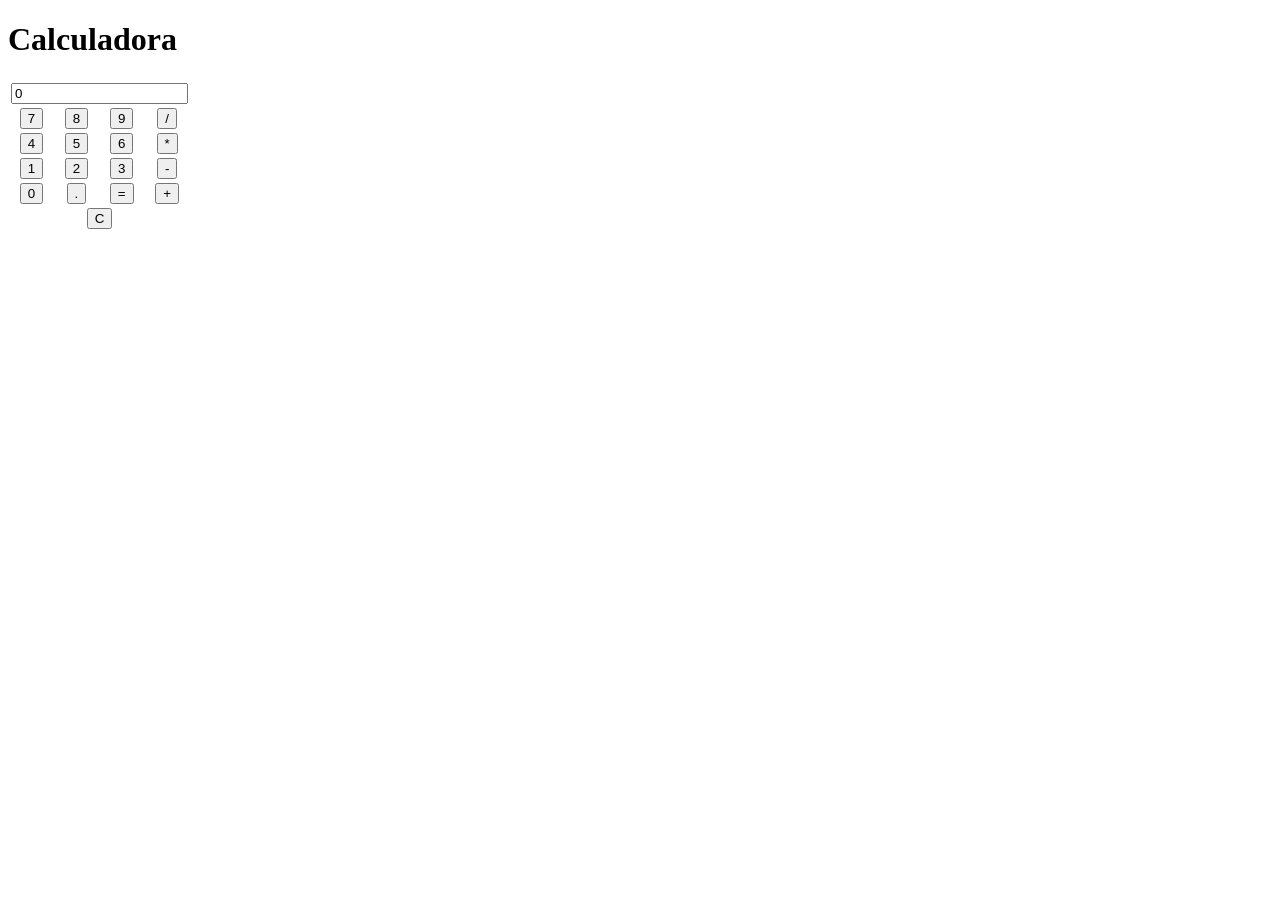
==== html/Calculadora.html @ 73188e73 "Primera versión" ====
<!DOCTYPE html>
<html lang="es">
 <head>
    <meta charset="UTF-8">
    <meta name="viewport" content="width=device-width, initial-scale=1.0">
    <title>Calculadora</title>
    <link rel="stylesheet" href="../css/calculadora.css">
    <script src="../js/calculadora.js"></script>

 </head>
 <body>
    <h1>Calculadora</h1>
    <table>
      <thead>
         <tr>
           <th colspan="4"><input type="text" id="pantalla" value="0" readonly></th>
         </tr>

         <tbody> 
         <tr>
           <th><button onclick="escribir('7')">7</button></th>
           <th><button onclick="escribir('8')">8</button></th>
           <th><button onclick="escribir('9')">9</button></th>
           <th><button onclick="escribir('/')">/</button></th>
         </tr>

         <tr>
           <th><button onclick="escribir('4')">4</button></th>
           <th><button onclick="escribir('5')">5</button></th>
           <th><button onclick="escribir('6')">6</button></th>
           <th><button onclick="escribir('*')">*</button></th>
         </tr>

         <tr>
           <th><button onclick="escribir('1')">1</button></th>
           <th><button onclick="escribir('2')">2</button></th>
           <th><button onclick="escribir('3')">3</button></th>
           <th><button onclick="escribir('-')">-</button></th>
         </tr>

         <tr>
           <th><button onclick="escribir('0')">0</button></th>
           <th><button onclick="escribir('.')">.</button></th>
           <th><button onclick="calcular('=')">=</button></th>
           <th><button onclick="escribir('+')">+</button></th>
         </tr>

         <tr>
           <th colspan="4"><button onclick="borrar()">C</button></th>
         </tr>

         </tbody>

      </thead>
    </table>
 </body>
</html>
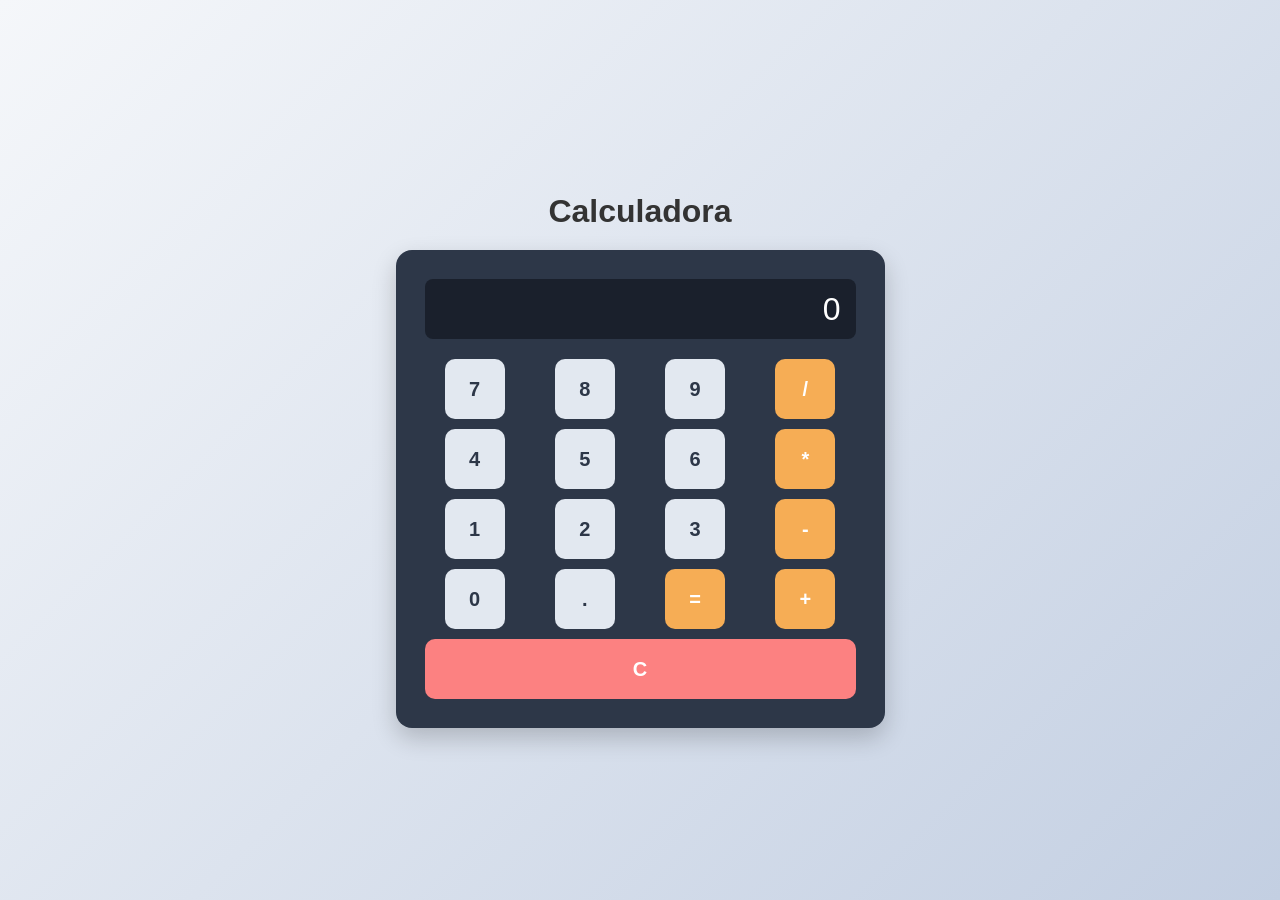
==== commit 0a4c11ab: "Arreglar la calculadora" ====
--- a/html/Calculadora.html
+++ b/html/Calculadora.html
@@ -4,7 +4,7 @@
     <meta charset="UTF-8">
     <meta name="viewport" content="width=device-width, initial-scale=1.0">
     <title>Calculadora</title>
-    <link rel="stylesheet" href="../css/calculadora.css">
+    <link rel="stylesheet" href="../css/Calculadora.css">
     <script src="../js/calculadora.js"></script>
 
  </head>
--- a/css/Calculadora.css
+++ b/css/Calculadora.css
@@ -0,0 +1,81 @@
+
+body {
+    font-family: 'Segoe UI', Tahoma, Geneva, Verdana, sans-serif;
+    background: linear-gradient(135deg, #f5f7fa, #c3cfe2);
+    display: flex;
+    flex-direction: column;
+    align-items: center;
+    justify-content: center;
+    height: 100vh;
+    margin: 0;
+}
+
+h1 {
+    color: #333;
+    margin-bottom: 20px;
+}
+
+table {
+    background-color: #2d3748;
+    padding: 20px;
+    border-radius: 16px;
+    box-shadow: 0 10px 25px rgba(0, 0, 0, 0.2);
+    border-spacing: 8px; /* Espacio entre los botones */
+}
+
+#pantalla {
+    width: 100%;
+    height: 60px;
+    background-color: #1a202c;
+    color: #fff;
+    font-size: 2rem;
+    text-align: right;
+    padding: 0 15px;
+    border: none;
+    border-radius: 8px;
+    box-sizing: border-box;
+    margin-bottom: 10px;
+}
+
+button {
+    width: 60px;
+    height: 60px;
+    font-size: 1.25rem;
+    font-weight: 600;
+    cursor: pointer;
+    border: none;
+    border-radius: 10px;
+    background-color: #e2e8f0;
+    color: #2d3748;
+    transition: all 0.2s ease;
+}
+
+button:hover {
+    background-color: #cbd5e0;
+    transform: translateY(-2px);
+}
+
+button:active {
+    transform: translateY(0);
+}
+
+tr:nth-child(-n+4) th:last-child button,
+tr:nth-child(4) th:nth-child(3) button {
+    background-color: #f6ad55;
+    color: #fff;
+}
+
+tr:nth-child(-n+4) th:last-child button:hover,
+tr:nth-child(4) th:nth-child(3) button:hover {
+    background-color: #ed8936;
+}
+
+tr:last-child th button {
+    width: 100%;
+    background-color: #fc8181;
+    color: #fff;
+}
+
+tr:last-child th button:hover {
+    background-color: #f56565;
+}
